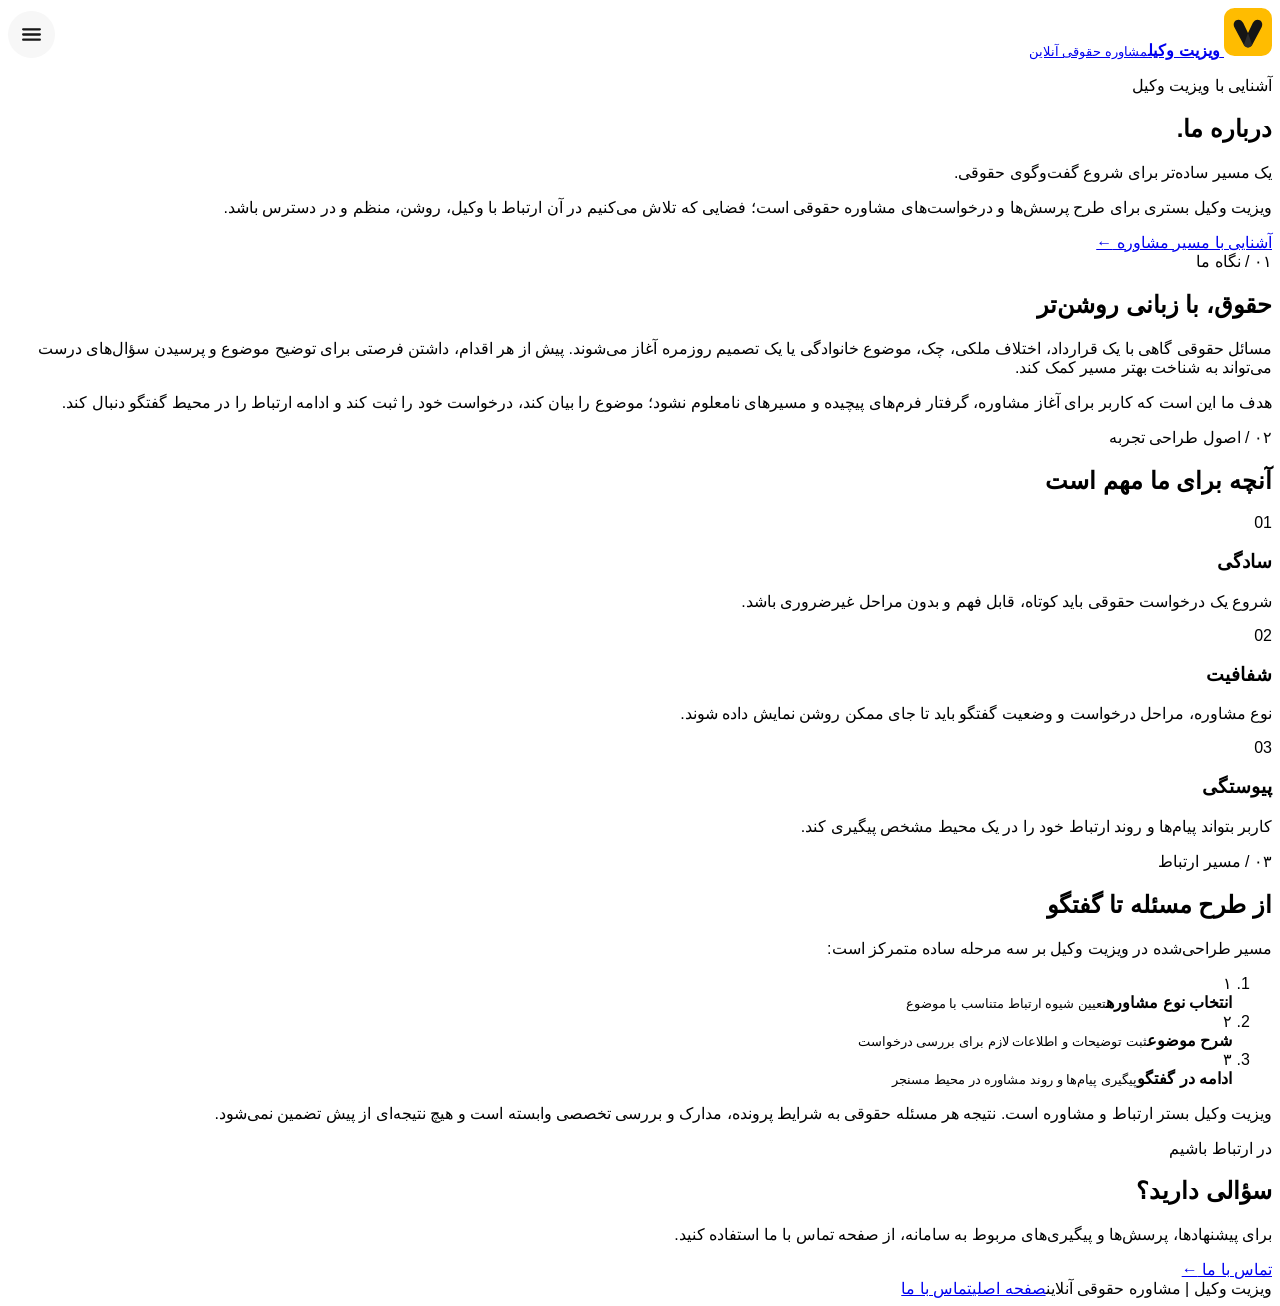
==== about-us.html @ 9a30d6b6 "Add minimalist About VisitVakil page for GitHub Pages preview" ====
<!doctype html>
<html lang="fa" dir="rtl">
<head>
<meta charset="utf-8">
<meta name="viewport" content="width=device-width,initial-scale=1,viewport-fit=cover">
<meta name="theme-color" content="#ffffff">
<meta name="description" content="درباره ویزیت وکیل، رویکرد ما به دسترسی ساده‌تر به مشاوره حقوقی و تجربه ارتباط با وکیل">
<title>درباره ما | ویزیت وکیل</title>
<link rel="stylesheet" href="./yekan-bakh.css">
<link rel="stylesheet" href="./about-us.css?v=1">
<link rel="stylesheet" href="./global-menu.css?v=3">
</head>
<body>
<div class="about-page">
<header class="site-header">
  <a class="brand" href="./home-v2.html" aria-label="ویزیت وکیل، صفحه اصلی">
    <img class="brand-logo" src="./assets/visitvakil-logo-yellow.svg" alt="" width="48" height="48">
    <span class="brand-copy"><strong>ویزیت وکیل</strong><small>مشاوره حقوقی آنلاین</small></span>
  </a>
</header>
<main>
 <section class="hero content-width" aria-labelledby="about-heading">
   <p class="eyebrow"><span class="eyedot" aria-hidden="true"></span> آشنایی با ویزیت وکیل</p>
   <h1 id="about-heading">درباره ما<span class="yellow">.</span></h1>
   <p class="hero-lead">یک مسیر ساده‌تر برای شروع گفت‌وگوی حقوقی.</p>
   <p class="hero-note">ویزیت وکیل بستری برای طرح پرسش‌ها و درخواست‌های مشاوره حقوقی است؛ فضایی که تلاش می‌کنیم در آن ارتباط با وکیل، روشن، منظم و در دسترس باشد.</p>
   <a class="hero-link" href="./home-v2.html">آشنایی با مسیر مشاوره <span aria-hidden="true">←</span></a>
 </section>
 <section class="intro content-width" aria-labelledby="mission-heading">
  <div class="section-id">۰۱ / نگاه ما</div>
  <div><h2 id="mission-heading">حقوق، با زبانی روشن‌تر</h2>
   <p>مسائل حقوقی گاهی با یک قرارداد، اختلاف ملکی، چک، موضوع خانوادگی یا یک تصمیم روزمره آغاز می‌شوند. پیش از هر اقدام، داشتن فرصتی برای توضیح موضوع و پرسیدن سؤال‌های درست می‌تواند به شناخت بهتر مسیر کمک کند.</p>
   <p>هدف ما این است که کاربر برای آغاز مشاوره، گرفتار فرم‌های پیچیده و مسیرهای نامعلوم نشود؛ موضوع را بیان کند، درخواست خود را ثبت کند و ادامه ارتباط را در محیط گفتگو دنبال کند.</p>
  </div>
 </section>
 <section class="principles content-width" aria-labelledby="values-heading">
  <div class="section-top"><span class="section-id">۰۲ / اصول طراحی تجربه</span><h2 id="values-heading">آنچه برای ما مهم است</h2></div>
  <div class="value-grid">
   <article class="value"><span class="num">01</span><h3>سادگی</h3><p>شروع یک درخواست حقوقی باید کوتاه، قابل فهم و بدون مراحل غیرضروری باشد.</p></article>
   <article class="value"><span class="num">02</span><h3>شفافیت</h3><p>نوع مشاوره، مراحل درخواست و وضعیت گفتگو باید تا جای ممکن روشن نمایش داده شوند.</p></article>
   <article class="value"><span class="num">03</span><h3>پیوستگی</h3><p>کاربر بتواند پیام‌ها و روند ارتباط خود را در یک محیط مشخص پیگیری کند.</p></article>
  </div>
 </section>
 <section class="journey content-width" aria-labelledby="how-heading">
  <div class="section-id">۰۳ / مسیر ارتباط</div>
  <div class="journey-main"><h2 id="how-heading">از طرح مسئله تا گفتگو</h2>
  <p>مسیر طراحی‌شده در ویزیت وکیل بر سه مرحله ساده متمرکز است:</p>
  <ol>
    <li><span>۱</span><div><strong>انتخاب نوع مشاوره</strong><small>تعیین شیوه ارتباط متناسب با موضوع</small></div></li>
    <li><span>۲</span><div><strong>شرح موضوع</strong><small>ثبت توضیحات و اطلاعات لازم برای بررسی درخواست</small></div></li>
    <li><span>۳</span><div><strong>ادامه در گفتگو</strong><small>پیگیری پیام‌ها و روند مشاوره در محیط مسنجر</small></div></li>
  </ol>
  <p class="disclaimer">ویزیت وکیل بستر ارتباط و مشاوره است. نتیجه هر مسئله حقوقی به شرایط پرونده، مدارک و بررسی تخصصی وابسته است و هیچ نتیجه‌ای از پیش تضمین نمی‌شود.</p>
  </div>
 </section>
 <section class="closing content-width" aria-labelledby="closing-heading">
  <div><span class="section-id">در ارتباط باشیم</span><h2 id="closing-heading">سؤالی دارید؟</h2><p>برای پیشنهادها، پرسش‌ها و پیگیری‌های مربوط به سامانه، از صفحه تماس با ما استفاده کنید.</p></div>
  <a href="./contact-us.html" class="cta">تماس با ما <span aria-hidden="true">←</span></a>
 </section>
</main>
<footer class="footer content-width"><span>ویزیت وکیل | مشاوره حقوقی آنلاین</span><a href="./home-v2.html">صفحه اصلی</a><a href="./contact-us.html">تماس با ما</a></footer>
</div>
<script src="./global-menu.js?v=3" defer></script>
</body>
</html>
---- yekan-bakh.css ----
/* VisitVakil Yekan Bakh — licensed fonts are served from VisitVakil's existing website, not committed to GitHub. */
@font-face{font-family:"Yekan Bakh";src:url("https://visitvakil.ir/wp-content/plugins/visitvakil-home-v2/assets/fonts/yekan-v2/Regular.woff2") format("woff2");font-style:normal;font-weight:400;font-display:swap}
@font-face{font-family:"Yekan Bakh";src:url("https://visitvakil.ir/wp-content/plugins/visitvakil-home-v2/assets/fonts/yekan-v2/Medium.woff2") format("woff2");font-style:normal;font-weight:500 600;font-display:swap}
@font-face{font-family:"Yekan Bakh";src:url("https://visitvakil.ir/wp-content/plugins/visitvakil-home-v2/assets/fonts/yekan-v2/Bold.woff2") format("woff2");font-style:normal;font-weight:700;font-display:swap}
@font-face{font-family:"Yekan Bakh";src:url("https://visitvakil.ir/wp-content/plugins/visitvakil-home-v2/assets/fonts/yekan-v2/ExtraBold.woff2") format("woff2");font-style:normal;font-weight:800 900;font-display:swap}
html,body,button,input,textarea,select{font-family:"Yekan Bakh",Tahoma,Arial,sans-serif}
---- global-menu.css ----
/* Shared navigational drawer across non-homepage preview screens. */
.vv-shared-host{position:relative;display:flex;align-items:center;justify-content:space-between;gap:10px}
.vv-shared-trigger{flex-shrink:0;border:0;display:grid;place-items:center;width:47px;height:47px;border-radius:50%;background:#f7f7f7;color:#171717;cursor:pointer;z-index:1}
.vv-shared-host .menu-wrap[hidden]{display:none!important}
.vv-shared-showcase{display:flex!important;align-items:center!important;justify-content:space-between!important;flex-wrap:wrap}
.vv-shared-showcase .logo{margin-inline-end:auto}
.vv-shared-scrim[hidden],.vv-shared-drawer[hidden]{display:none!important}
.vv-shared-scrim{position:fixed;inset:0;z-index:10001;background:rgba(20,20,20,.34);backdrop-filter:blur(2px)}
.vv-shared-drawer{direction:rtl;text-align:right;position:fixed;top:0;bottom:0;left:0;z-index:10002;width:min(390px,94vw);max-height:100dvh;display:flex;flex-direction:column;background:#fdfdfd;color:#181818;border-radius:0 20px 20px 0;overflow:hidden;box-shadow:18px 0 75px #0002;animation:vv-shared-slide .24s ease-out;font-family:"Yekan Bakh",Tahoma,Arial,sans-serif;font-size:14px}
.vv-shared-drawer *{box-sizing:border-box}
.vv-shared-drawer a{text-decoration:none;color:inherit}
.vv-shared-drawer button{cursor:pointer}
.vv-s-head{display:flex;align-items:center;justify-content:space-between;gap:12px;padding:24px 20px 19px;background:#fff;border-bottom:1px solid #f0f0f0;flex-shrink:0}
.vv-s-brand{display:flex;align-items:center;gap:11px}.vv-s-brand img{width:47px;height:47px;object-fit:contain;flex-shrink:0}
.vv-s-brand strong{display:block;font-size:21px;font-weight:900;line-height:1.4}.vv-s-brand small{display:block;font-size:10px;font-weight:600;color:#6c6c6c;margin-top:1px}
.vv-s-close{border:0;background:#f6f6f6;border-radius:50%;width:40px;height:40px;flex-shrink:0;font:300 31px/1 Arial;color:#252525}
.vv-s-body{padding:17px 15px 25px;overflow-y:auto;overscroll-behavior:contain;flex:1;min-height:0}
.vv-s-label{margin:1px 6px 14px;font-size:12px;color:#888;font-weight:750}.vv-s-label-gap{margin-top:24px}
.vv-s-main{display:flex;align-items:center;gap:13px;padding:13px;min-height:78px;background:#ffdf80;border-radius:15px;margin-bottom:10px}
.vv-s-secondary{background:#fff;border:1px solid #eaeaea}
.vv-s-icon{display:grid;place-items:center;font-size:21px;width:42px;height:42px;flex-shrink:0;border-radius:13px;background:#ffffff92}
.vv-s-main strong{display:block;font-size:16px;font-weight:900}.vv-s-main small{display:block;font-size:11px;margin-top:4px;color:#555}.vv-s-chevron{margin-inline-start:auto;font-size:25px}
.vv-s-expand{border-bottom:1px solid #ededed}.vv-s-expand summary{display:flex;align-items:center;gap:12px;cursor:pointer;padding:11px 3px;font-size:14px;font-weight:800;list-style:none}.vv-s-expand summary::-webkit-details-marker{display:none}.vv-s-expand summary>span:last-child{margin-inline-start:auto}
.vv-s-expand>div{padding:2px 49px 10px 0}.vv-s-expand a{display:block;padding:9px 0;font-size:12px;color:#555}
.vv-s-grid{display:grid;grid-template-columns:1fr 1fr;gap:9px}.vv-s-grid a{min-height:62px;display:flex;align-items:center;justify-content:center;text-align:center;background:#fff;border:1px solid #ededed;border-radius:15px;color:#2b2b2b;font-weight:800;font-size:13px;padding:8px}
.vv-s-grid a[href$="contact-us.html"]{border-color:#f0d98b}
.vv-s-bottom{padding:13px 15px 17px;border-top:1px solid #eee;background:#fff;flex-shrink:0}.vv-s-bottom>a{display:flex;justify-content:center;align-items:center;gap:10px;padding:13px 18px;background:#ffcd23;color:#161616;border-radius:14px;text-align:center;font-size:17px;font-weight:900}.vv-s-bottom small{display:block;color:#999;text-align:center;font-size:9px;margin-top:8px}
body.vv-shared-open{overflow:hidden}
.vv-shared-drawer :is(a,button,summary):focus-visible,.vv-shared-trigger:focus-visible{outline:3px solid #ffcc28;outline-offset:2px}
@keyframes vv-shared-slide{from{transform:translateX(-100%)}to{transform:translateX(0)}}
@media(max-width:390px){.vv-s-head{padding:19px 15px 15px}.vv-s-body{padding:12px}.vv-s-grid a{min-height:58px;font-size:12px}}
@media(prefers-reduced-motion:reduce){.vv-shared-drawer{animation:none}}

/* Keep the showcase content layout untouched; float only its menu trigger. */
.vv-shared-showcase.vv-shared-host{display:block!important;position:relative!important}
.vv-shared-showcase .vv-shared-trigger{position:absolute;top:19px;left:17px;z-index:2}
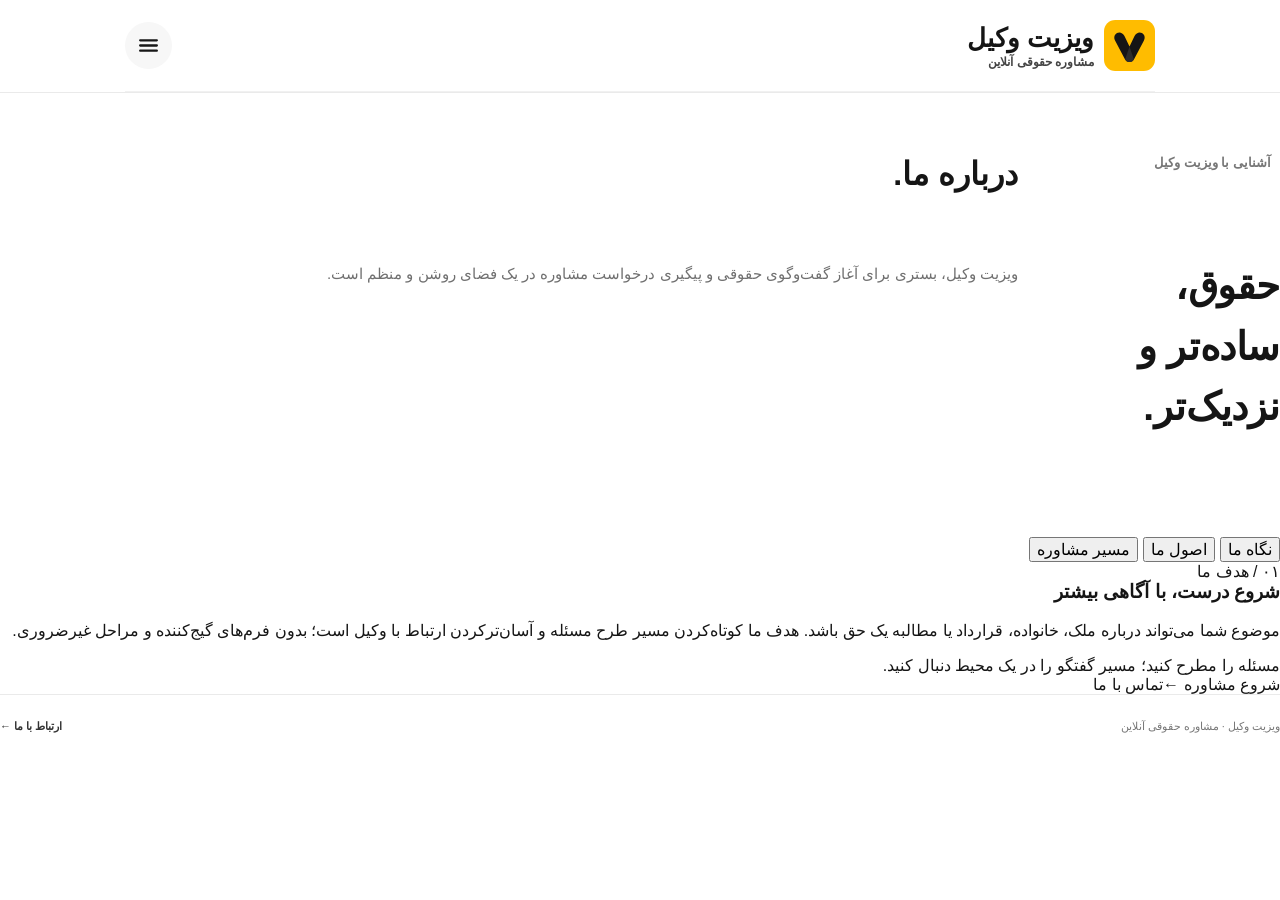
==== commit 27af0dfc: "Compact single-screen About Us design with three interactive tabs" ====
--- a/about-us.html
+++ b/about-us.html
@@ -1,65 +1,20 @@
-<!doctype html>
-<html lang="fa" dir="rtl">
-<head>
-<meta charset="utf-8">
-<meta name="viewport" content="width=device-width,initial-scale=1,viewport-fit=cover">
-<meta name="theme-color" content="#ffffff">
-<meta name="description" content="درباره ویزیت وکیل، رویکرد ما به دسترسی ساده‌تر به مشاوره حقوقی و تجربه ارتباط با وکیل">
-<title>درباره ما | ویزیت وکیل</title>
-<link rel="stylesheet" href="./yekan-bakh.css">
-<link rel="stylesheet" href="./about-us.css?v=1">
-<link rel="stylesheet" href="./global-menu.css?v=3">
-</head>
-<body>
-<div class="about-page">
-<header class="site-header">
-  <a class="brand" href="./home-v2.html" aria-label="ویزیت وکیل، صفحه اصلی">
-    <img class="brand-logo" src="./assets/visitvakil-logo-yellow.svg" alt="" width="48" height="48">
-    <span class="brand-copy"><strong>ویزیت وکیل</strong><small>مشاوره حقوقی آنلاین</small></span>
-  </a>
-</header>
-<main>
- <section class="hero content-width" aria-labelledby="about-heading">
-   <p class="eyebrow"><span class="eyedot" aria-hidden="true"></span> آشنایی با ویزیت وکیل</p>
-   <h1 id="about-heading">درباره ما<span class="yellow">.</span></h1>
-   <p class="hero-lead">یک مسیر ساده‌تر برای شروع گفت‌وگوی حقوقی.</p>
-   <p class="hero-note">ویزیت وکیل بستری برای طرح پرسش‌ها و درخواست‌های مشاوره حقوقی است؛ فضایی که تلاش می‌کنیم در آن ارتباط با وکیل، روشن، منظم و در دسترس باشد.</p>
-   <a class="hero-link" href="./home-v2.html">آشنایی با مسیر مشاوره <span aria-hidden="true">←</span></a>
- </section>
- <section class="intro content-width" aria-labelledby="mission-heading">
-  <div class="section-id">۰۱ / نگاه ما</div>
-  <div><h2 id="mission-heading">حقوق، با زبانی روشن‌تر</h2>
-   <p>مسائل حقوقی گاهی با یک قرارداد، اختلاف ملکی، چک، موضوع خانوادگی یا یک تصمیم روزمره آغاز می‌شوند. پیش از هر اقدام، داشتن فرصتی برای توضیح موضوع و پرسیدن سؤال‌های درست می‌تواند به شناخت بهتر مسیر کمک کند.</p>
-   <p>هدف ما این است که کاربر برای آغاز مشاوره، گرفتار فرم‌های پیچیده و مسیرهای نامعلوم نشود؛ موضوع را بیان کند، درخواست خود را ثبت کند و ادامه ارتباط را در محیط گفتگو دنبال کند.</p>
-  </div>
- </section>
- <section class="principles content-width" aria-labelledby="values-heading">
-  <div class="section-top"><span class="section-id">۰۲ / اصول طراحی تجربه</span><h2 id="values-heading">آنچه برای ما مهم است</h2></div>
-  <div class="value-grid">
-   <article class="value"><span class="num">01</span><h3>سادگی</h3><p>شروع یک درخواست حقوقی باید کوتاه، قابل فهم و بدون مراحل غیرضروری باشد.</p></article>
-   <article class="value"><span class="num">02</span><h3>شفافیت</h3><p>نوع مشاوره، مراحل درخواست و وضعیت گفتگو باید تا جای ممکن روشن نمایش داده شوند.</p></article>
-   <article class="value"><span class="num">03</span><h3>پیوستگی</h3><p>کاربر بتواند پیام‌ها و روند ارتباط خود را در یک محیط مشخص پیگیری کند.</p></article>
-  </div>
- </section>
- <section class="journey content-width" aria-labelledby="how-heading">
-  <div class="section-id">۰۳ / مسیر ارتباط</div>
-  <div class="journey-main"><h2 id="how-heading">از طرح مسئله تا گفتگو</h2>
-  <p>مسیر طراحی‌شده در ویزیت وکیل بر سه مرحله ساده متمرکز است:</p>
-  <ol>
-    <li><span>۱</span><div><strong>انتخاب نوع مشاوره</strong><small>تعیین شیوه ارتباط متناسب با موضوع</small></div></li>
-    <li><span>۲</span><div><strong>شرح موضوع</strong><small>ثبت توضیحات و اطلاعات لازم برای بررسی درخواست</small></div></li>
-    <li><span>۳</span><div><strong>ادامه در گفتگو</strong><small>پیگیری پیام‌ها و روند مشاوره در محیط مسنجر</small></div></li>
-  </ol>
-  <p class="disclaimer">ویزیت وکیل بستر ارتباط و مشاوره است. نتیجه هر مسئله حقوقی به شرایط پرونده، مدارک و بررسی تخصصی وابسته است و هیچ نتیجه‌ای از پیش تضمین نمی‌شود.</p>
-  </div>
- </section>
- <section class="closing content-width" aria-labelledby="closing-heading">
-  <div><span class="section-id">در ارتباط باشیم</span><h2 id="closing-heading">سؤالی دارید؟</h2><p>برای پیشنهادها، پرسش‌ها و پیگیری‌های مربوط به سامانه، از صفحه تماس با ما استفاده کنید.</p></div>
-  <a href="./contact-us.html" class="cta">تماس با ما <span aria-hidden="true">←</span></a>
- </section>
+<!doctype html><html lang="fa" dir="rtl"><head>
+<meta charset="utf-8"><meta name="viewport" content="width=device-width,initial-scale=1,viewport-fit=cover">
+<meta name="theme-color" content="#ffffff"><meta name="description" content="درباره ویزیت وکیل؛ مسیر ساده‌تر برای دریافت مشاوره حقوقی">
+<title>درباره ما | ویزیت وکیل</title><link rel="stylesheet" href="./yekan-bakh.css"><link rel="stylesheet" href="./about-us.css?v=compact-2"><link rel="stylesheet" href="./global-menu.css?v=3"></head>
+<body><div class="about-page">
+<header class="site-header"><a class="brand" href="./home-v2.html"><img class="brand-logo" src="./assets/visitvakil-logo-yellow.svg" alt="" width="47" height="47"><span class="brand-copy"><strong>ویزیت وکیل</strong><small>مشاوره حقوقی آنلاین</small></span></a></header>
+<main class="content">
+ <div class="intro"><span class="eyebrow"><i></i> آشنایی با ویزیت وکیل</span><h1>درباره ما<span>.</span></h1><h2>حقوق، ساده‌تر و نزدیک‌تر.</h2><p>ویزیت وکیل، بستری برای آغاز گفت‌وگوی حقوقی و پیگیری درخواست مشاوره در یک فضای روشن و منظم است.</p></div>
+ <div class="tab-bar" role="tablist" aria-label="درباره ویزیت وکیل">
+ <button type="button" role="tab" id="about-tab-1" class="tab active" aria-selected="true" aria-controls="about-panel-1">نگاه ما</button>
+ <button type="button" role="tab" id="about-tab-2" class="tab" aria-selected="false" aria-controls="about-panel-2">اصول ما</button>
+ <button type="button" role="tab" id="about-tab-3" class="tab" aria-selected="false" aria-controls="about-panel-3">مسیر مشاوره</button>
+ </div>
+ <section class="panel" id="about-panel-1" role="tabpanel" aria-labelledby="about-tab-1"><span class="panel-index">۰۱ / هدف ما</span><h3>شروع درست، با آگاهی بیشتر</h3><p>موضوع شما می‌تواند درباره ملک، خانواده، قرارداد یا مطالبه یک حق باشد. هدف ما کوتاه‌کردن مسیر طرح مسئله و آسان‌ترکردن ارتباط با وکیل است؛ بدون فرم‌های گیج‌کننده و مراحل غیرضروری.</p><div class="highlight">مسئله را مطرح کنید؛ مسیر گفتگو را در یک محیط دنبال کنید.</div></section>
+ <section class="panel" id="about-panel-2" role="tabpanel" aria-labelledby="about-tab-2" hidden><span class="panel-index">۰۲ / ارزش‌ها</span><h3>سه اصل در یک تجربه</h3><div class="values"><div><b>۰۱</b><strong>سادگی</strong><small>شروع سریع و قابل‌فهم</small></div><div><b>۰۲</b><strong>شفافیت</strong><small>مراحل و وضعیت روشن</small></div><div><b>۰۳</b><strong>پیوستگی</strong><small>پیگیری در محیط گفتگو</small></div></div></section>
+ <section class="panel" id="about-panel-3" role="tabpanel" aria-labelledby="about-tab-3" hidden><span class="panel-index">۰۳ / تجربه مشاوره</span><h3>سه قدم تا گفتگو</h3><ol class="steps"><li><b>۱</b> انتخاب نوع مشاوره</li><li><b>۲</b> شرح مسئله و موضوع</li><li><b>۳</b> پیگیری درخواست در مسنجر</li></ol><small class="notice">نتیجه هر موضوع حقوقی به مدارک و شرایط اختصاصی آن بستگی دارد و تضمین نمی‌شود.</small></section>
+ <div class="action"><a class="primary-link" href="./home-v2.html">شروع مشاوره <span aria-hidden="true">←</span></a><a class="text-link" href="./contact-us.html">تماس با ما</a></div>
 </main>
-<footer class="footer content-width"><span>ویزیت وکیل | مشاوره حقوقی آنلاین</span><a href="./home-v2.html">صفحه اصلی</a><a href="./contact-us.html">تماس با ما</a></footer>
-</div>
-<script src="./global-menu.js?v=3" defer></script>
-</body>
-</html>+<footer class="footer"><span>ویزیت وکیل · مشاوره حقوقی آنلاین</span><a href="./contact-us.html">ارتباط با ما ←</a></footer>
+</div><script src="./about-us.js?v=1" defer></script><script src="./global-menu.js?v=3" defer></script></body></html>
--- a/about-us.css
+++ b/about-us.css
@@ -0,0 +1,4 @@
+:root{--ink:#151515;--sub:#707070;--yellow:#ffcb28;--line:#eaeaea;--warm:#fff8e6}
+*{box-sizing:border-box}html{scroll-behavior:smooth}body{margin:0;background:#fff;color:var(--ink);font-family:"Yekan Bakh",Tahoma,Arial,sans-serif;-webkit-font-smoothing:antialiased}a{color:inherit;text-decoration:none}button{font:inherit}h1,h2,h3,p{margin-top:0}.about-page{min-height:100dvh}.site-header,.content-width{width:min(100% - 44px,1030px);margin-inline:auto}.site-header{height:92px;display:flex;align-items:center;justify-content:space-between;border-bottom:1px solid #f1f1f1}.brand{display:flex;align-items:center;gap:10px}.brand-logo{width:51px;height:51px;object-fit:contain}.brand-copy{display:flex;flex-direction:column}.brand-copy strong{font-size:26px;font-weight:900;line-height:1.25}.brand-copy small{font-size:12px;font-weight:650;color:#444}.hero{padding-block:83px 105px}.eyebrow{font-size:13px;font-weight:750;color:#777;display:flex;align-items:center;gap:9px}.eyedot{width:8px;height:8px;background:var(--yellow);border-radius:50%}.hero h1{font-size:clamp(52px,8vw,91px);line-height:1.3;font-weight:950;letter-spacing:-1px;margin:12px 0 20px}.yellow{color:var(--yellow)}.hero-lead{font-size:clamp(22px,3.1vw,34px);font-weight:850;line-height:1.75;margin-bottom:18px}.hero-note{max-width:660px;color:var(--sub);font-size:17px;line-height:2.35}.hero-link{display:inline-flex;align-items:center;gap:20px;border-bottom:1px solid #171717;padding:12px 0;font-size:14px;font-weight:850;margin-top:26px}.intro,.journey{display:grid;grid-template-columns:220px 1fr;gap:42px;align-items:start;padding-block:62px 80px;border-top:1px solid var(--line)}.section-id{font-size:12px;color:#aa8b29;font-weight:850;white-space:nowrap}.intro h2,.section-top h2,.journey h2,.closing h2{font-size:clamp(27px,3.8vw,39px);font-weight:900;letter-spacing:-.4px;line-height:1.55;margin:0 0 19px}.intro p,.journey-main>p,.closing p{max-width:700px;color:var(--sub);font-size:15px;line-height:2.4}.principles{padding:54px 0 84px}.section-top{display:flex;flex-direction:column;gap:12px;margin-bottom:25px}.value-grid{display:grid;grid-template-columns:repeat(3,1fr);gap:14px}.value{border:1px solid var(--line);border-radius:19px;padding:27px;min-height:226px;background:#fff}.num{display:inline-block;font:700 13px Arial,sans-serif;color:#b69b44;margin-bottom:25px}.value h3{font-size:21px;font-weight:900;margin:0 0 11px}.value p{font-size:13px;line-height:2.15;color:#777;margin:0}.journey{padding-bottom:90px}.journey-main ol{list-style:none;counter-reset:none;margin:32px 0;padding:0;max-width:730px}.journey-main li{display:flex;align-items:center;gap:17px;padding:17px 0;border-bottom:1px solid var(--line)}.journey-main li>span{display:grid;place-items:center;flex:0 0 40px;width:40px;height:40px;border-radius:12px;background:var(--warm);font-weight:900;color:#171717}.journey-main li strong{display:block;font-weight:850;font-size:16px}.journey-main li small{display:block;color:#777;font-size:12px;margin-top:4px;line-height:1.8}.journey-main .disclaimer{font-size:12px;max-width:700px;color:#969696;line-height:2.1}.closing{margin-bottom:70px;padding:38px 42px;border-radius:22px;background:#fff8e4;display:flex;justify-content:space-between;align-items:center;gap:30px}.closing h2{margin:7px 0}.closing p{margin:0;font-size:13px}.cta{display:flex;align-items:center;justify-content:center;gap:25px;min-width:180px;min-height:57px;border-radius:12px;background:#ffd444;color:#181818;font-weight:900;font-size:17px;white-space:nowrap}.footer{display:flex;gap:24px;flex-wrap:wrap;align-items:center;padding:25px 0 32px;border-top:1px solid var(--line);font-size:11px;color:#777}.footer a{font-weight:750;color:#333}.footer span{margin-inline-end:auto}a:focus-visible{outline:3px solid #d5a100;outline-offset:3px}
+@media(max-width:700px){.site-header,.content-width{width:calc(100% - 38px)}.site-header{height:80px}.brand-logo{width:47px;height:47px}.brand-copy strong{font-size:22px}.brand-copy small{font-size:11px}.hero{padding-block:60px 75px}.hero h1{font-size:51px;margin-bottom:17px}.hero-lead{font-size:23px}.hero-note{font-size:14px;line-height:2.3}.hero-link{margin-top:14px}.intro,.journey{grid-template-columns:1fr;gap:18px;padding-block:42px 58px}.intro h2,.section-top h2,.journey h2,.closing h2{font-size:27px}.intro p,.journey-main>p{font-size:14px}.principles{padding:28px 0 64px}.value-grid{grid-template-columns:1fr}.value{min-height:auto;padding:21px 24px}.num{margin-bottom:14px}.value h3{font-size:19px}.closing{padding:27px 24px;display:block;margin-bottom:40px}.closing .cta{margin-top:22px}.footer{gap:18px}.footer span{width:100%}}
+@media(prefers-reduced-motion:reduce){html{scroll-behavior:auto}}
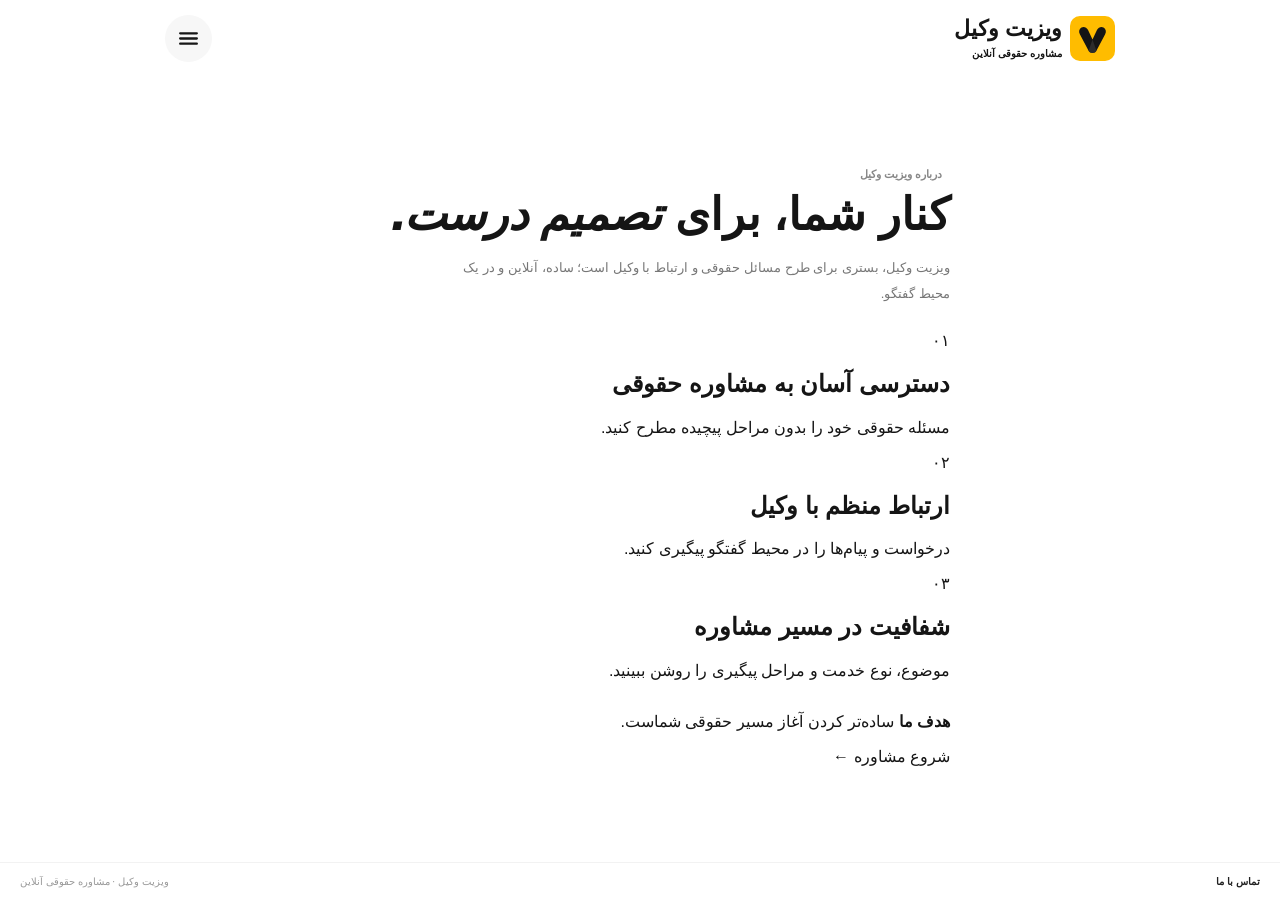
==== commit b76b7f75: "Simplify About Us to one-screen three-benefit introduction" ====
--- a/about-us.html
+++ b/about-us.html
@@ -1,20 +1,38 @@
-<!doctype html><html lang="fa" dir="rtl"><head>
+<!doctype html>
+<html lang="fa" dir="rtl">
+<head>
 <meta charset="utf-8"><meta name="viewport" content="width=device-width,initial-scale=1,viewport-fit=cover">
-<meta name="theme-color" content="#ffffff"><meta name="description" content="درباره ویزیت وکیل؛ مسیر ساده‌تر برای دریافت مشاوره حقوقی">
-<title>درباره ما | ویزیت وکیل</title><link rel="stylesheet" href="./yekan-bakh.css"><link rel="stylesheet" href="./about-us.css?v=compact-2"><link rel="stylesheet" href="./global-menu.css?v=3"></head>
-<body><div class="about-page">
-<header class="site-header"><a class="brand" href="./home-v2.html"><img class="brand-logo" src="./assets/visitvakil-logo-yellow.svg" alt="" width="47" height="47"><span class="brand-copy"><strong>ویزیت وکیل</strong><small>مشاوره حقوقی آنلاین</small></span></a></header>
-<main class="content">
- <div class="intro"><span class="eyebrow"><i></i> آشنایی با ویزیت وکیل</span><h1>درباره ما<span>.</span></h1><h2>حقوق، ساده‌تر و نزدیک‌تر.</h2><p>ویزیت وکیل، بستری برای آغاز گفت‌وگوی حقوقی و پیگیری درخواست مشاوره در یک فضای روشن و منظم است.</p></div>
- <div class="tab-bar" role="tablist" aria-label="درباره ویزیت وکیل">
- <button type="button" role="tab" id="about-tab-1" class="tab active" aria-selected="true" aria-controls="about-panel-1">نگاه ما</button>
- <button type="button" role="tab" id="about-tab-2" class="tab" aria-selected="false" aria-controls="about-panel-2">اصول ما</button>
- <button type="button" role="tab" id="about-tab-3" class="tab" aria-selected="false" aria-controls="about-panel-3">مسیر مشاوره</button>
- </div>
- <section class="panel" id="about-panel-1" role="tabpanel" aria-labelledby="about-tab-1"><span class="panel-index">۰۱ / هدف ما</span><h3>شروع درست، با آگاهی بیشتر</h3><p>موضوع شما می‌تواند درباره ملک، خانواده، قرارداد یا مطالبه یک حق باشد. هدف ما کوتاه‌کردن مسیر طرح مسئله و آسان‌ترکردن ارتباط با وکیل است؛ بدون فرم‌های گیج‌کننده و مراحل غیرضروری.</p><div class="highlight">مسئله را مطرح کنید؛ مسیر گفتگو را در یک محیط دنبال کنید.</div></section>
- <section class="panel" id="about-panel-2" role="tabpanel" aria-labelledby="about-tab-2" hidden><span class="panel-index">۰۲ / ارزش‌ها</span><h3>سه اصل در یک تجربه</h3><div class="values"><div><b>۰۱</b><strong>سادگی</strong><small>شروع سریع و قابل‌فهم</small></div><div><b>۰۲</b><strong>شفافیت</strong><small>مراحل و وضعیت روشن</small></div><div><b>۰۳</b><strong>پیوستگی</strong><small>پیگیری در محیط گفتگو</small></div></div></section>
- <section class="panel" id="about-panel-3" role="tabpanel" aria-labelledby="about-tab-3" hidden><span class="panel-index">۰۳ / تجربه مشاوره</span><h3>سه قدم تا گفتگو</h3><ol class="steps"><li><b>۱</b> انتخاب نوع مشاوره</li><li><b>۲</b> شرح مسئله و موضوع</li><li><b>۳</b> پیگیری درخواست در مسنجر</li></ol><small class="notice">نتیجه هر موضوع حقوقی به مدارک و شرایط اختصاصی آن بستگی دارد و تضمین نمی‌شود.</small></section>
- <div class="action"><a class="primary-link" href="./home-v2.html">شروع مشاوره <span aria-hidden="true">←</span></a><a class="text-link" href="./contact-us.html">تماس با ما</a></div>
+<meta name="theme-color" content="#ffffff"><meta name="description" content="آشنایی کوتاه با ویزیت وکیل و خدمات مشاوره حقوقی آنلاین">
+<title>درباره ما | ویزیت وکیل</title>
+<link rel="stylesheet" href="./yekan-bakh.css">
+<link rel="stylesheet" href="./about-us.css?v=summary-3">
+<link rel="stylesheet" href="./global-menu.css?v=3">
+</head>
+<body>
+<div class="about-page">
+<header class="site-header">
+<a class="brand" href="./home-v2.html" aria-label="بازگشت به صفحه اصلی">
+<img class="brand-logo" src="./assets/visitvakil-logo-yellow.svg" alt="" width="46" height="46">
+<span class="brand-copy"><strong>ویزیت وکیل</strong><small>مشاوره حقوقی آنلاین</small></span>
+</a>
+</header>
+<main class="content" aria-labelledby="about-title">
+<section class="intro">
+<div class="eyebrow"><span class="dot" aria-hidden="true"></span> درباره ویزیت وکیل</div>
+<h1 id="about-title">کنار شما، برای <em>تصمیم درست.</em></h1>
+<p>ویزیت وکیل، بستری برای طرح مسائل حقوقی و ارتباط با وکیل است؛ ساده، آنلاین و در یک محیط گفتگو.</p>
+</section>
+<section class="features" aria-label="ویژگی‌های ویزیت وکیل">
+<article class="feature"><span class="feature-mark" aria-hidden="true">۰۱</span><div><h2>دسترسی آسان به مشاوره حقوقی</h2><p>مسئله حقوقی خود را بدون مراحل پیچیده مطرح کنید.</p></div></article>
+<article class="feature"><span class="feature-mark" aria-hidden="true">۰۲</span><div><h2>ارتباط منظم با وکیل</h2><p>درخواست و پیام‌ها را در محیط گفتگو پیگیری کنید.</p></div></article>
+<article class="feature"><span class="feature-mark" aria-hidden="true">۰۳</span><div><h2>شفافیت در مسیر مشاوره</h2><p>موضوع، نوع خدمت و مراحل پیگیری را روشن ببینید.</p></div></article>
+</section>
+<section class="bottom-note">
+<p><strong>هدف ما</strong> ساده‌تر کردن آغاز مسیر حقوقی شماست.</p>
+<a class="cta" href="./home-v2.html">شروع مشاوره <span aria-hidden="true">←</span></a>
+</section>
 </main>
-<footer class="footer"><span>ویزیت وکیل · مشاوره حقوقی آنلاین</span><a href="./contact-us.html">ارتباط با ما ←</a></footer>
-</div><script src="./about-us.js?v=1" defer></script><script src="./global-menu.js?v=3" defer></script></body></html>+<footer class="footer"><a href="./contact-us.html">تماس با ما</a><span>ویزیت وکیل · مشاوره حقوقی آنلاین</span></footer>
+</div>
+<script src="./global-menu.js?v=3" defer></script>
+</body></html>
--- a/about-us.css
+++ b/about-us.css
@@ -1,4 +1,3 @@
-:root{--ink:#151515;--sub:#707070;--yellow:#ffcb28;--line:#eaeaea;--warm:#fff8e6}
-*{box-sizing:border-box}html{scroll-behavior:smooth}body{margin:0;background:#fff;color:var(--ink);font-family:"Yekan Bakh",Tahoma,Arial,sans-serif;-webkit-font-smoothing:antialiased}a{color:inherit;text-decoration:none}button{font:inherit}h1,h2,h3,p{margin-top:0}.about-page{min-height:100dvh}.site-header,.content-width{width:min(100% - 44px,1030px);margin-inline:auto}.site-header{height:92px;display:flex;align-items:center;justify-content:space-between;border-bottom:1px solid #f1f1f1}.brand{display:flex;align-items:center;gap:10px}.brand-logo{width:51px;height:51px;object-fit:contain}.brand-copy{display:flex;flex-direction:column}.brand-copy strong{font-size:26px;font-weight:900;line-height:1.25}.brand-copy small{font-size:12px;font-weight:650;color:#444}.hero{padding-block:83px 105px}.eyebrow{font-size:13px;font-weight:750;color:#777;display:flex;align-items:center;gap:9px}.eyedot{width:8px;height:8px;background:var(--yellow);border-radius:50%}.hero h1{font-size:clamp(52px,8vw,91px);line-height:1.3;font-weight:950;letter-spacing:-1px;margin:12px 0 20px}.yellow{color:var(--yellow)}.hero-lead{font-size:clamp(22px,3.1vw,34px);font-weight:850;line-height:1.75;margin-bottom:18px}.hero-note{max-width:660px;color:var(--sub);font-size:17px;line-height:2.35}.hero-link{display:inline-flex;align-items:center;gap:20px;border-bottom:1px solid #171717;padding:12px 0;font-size:14px;font-weight:850;margin-top:26px}.intro,.journey{display:grid;grid-template-columns:220px 1fr;gap:42px;align-items:start;padding-block:62px 80px;border-top:1px solid var(--line)}.section-id{font-size:12px;color:#aa8b29;font-weight:850;white-space:nowrap}.intro h2,.section-top h2,.journey h2,.closing h2{font-size:clamp(27px,3.8vw,39px);font-weight:900;letter-spacing:-.4px;line-height:1.55;margin:0 0 19px}.intro p,.journey-main>p,.closing p{max-width:700px;color:var(--sub);font-size:15px;line-height:2.4}.principles{padding:54px 0 84px}.section-top{display:flex;flex-direction:column;gap:12px;margin-bottom:25px}.value-grid{display:grid;grid-template-columns:repeat(3,1fr);gap:14px}.value{border:1px solid var(--line);border-radius:19px;padding:27px;min-height:226px;background:#fff}.num{display:inline-block;font:700 13px Arial,sans-serif;color:#b69b44;margin-bottom:25px}.value h3{font-size:21px;font-weight:900;margin:0 0 11px}.value p{font-size:13px;line-height:2.15;color:#777;margin:0}.journey{padding-bottom:90px}.journey-main ol{list-style:none;counter-reset:none;margin:32px 0;padding:0;max-width:730px}.journey-main li{display:flex;align-items:center;gap:17px;padding:17px 0;border-bottom:1px solid var(--line)}.journey-main li>span{display:grid;place-items:center;flex:0 0 40px;width:40px;height:40px;border-radius:12px;background:var(--warm);font-weight:900;color:#171717}.journey-main li strong{display:block;font-weight:850;font-size:16px}.journey-main li small{display:block;color:#777;font-size:12px;margin-top:4px;line-height:1.8}.journey-main .disclaimer{font-size:12px;max-width:700px;color:#969696;line-height:2.1}.closing{margin-bottom:70px;padding:38px 42px;border-radius:22px;background:#fff8e4;display:flex;justify-content:space-between;align-items:center;gap:30px}.closing h2{margin:7px 0}.closing p{margin:0;font-size:13px}.cta{display:flex;align-items:center;justify-content:center;gap:25px;min-width:180px;min-height:57px;border-radius:12px;background:#ffd444;color:#181818;font-weight:900;font-size:17px;white-space:nowrap}.footer{display:flex;gap:24px;flex-wrap:wrap;align-items:center;padding:25px 0 32px;border-top:1px solid var(--line);font-size:11px;color:#777}.footer a{font-weight:750;color:#333}.footer span{margin-inline-end:auto}a:focus-visible{outline:3px solid #d5a100;outline-offset:3px}
-@media(max-width:700px){.site-header,.content-width{width:calc(100% - 38px)}.site-header{height:80px}.brand-logo{width:47px;height:47px}.brand-copy strong{font-size:22px}.brand-copy small{font-size:11px}.hero{padding-block:60px 75px}.hero h1{font-size:51px;margin-bottom:17px}.hero-lead{font-size:23px}.hero-note{font-size:14px;line-height:2.3}.hero-link{margin-top:14px}.intro,.journey{grid-template-columns:1fr;gap:18px;padding-block:42px 58px}.intro h2,.section-top h2,.journey h2,.closing h2{font-size:27px}.intro p,.journey-main>p{font-size:14px}.principles{padding:28px 0 64px}.value-grid{grid-template-columns:1fr}.value{min-height:auto;padding:21px 24px}.num{margin-bottom:14px}.value h3{font-size:19px}.closing{padding:27px 24px;display:block;margin-bottom:40px}.closing .cta{margin-top:22px}.footer{gap:18px}.footer span{width:100%}}
-@media(prefers-reduced-motion:reduce){html{scroll-behavior:auto}}+:root{--ink:#151515;--yellow:#ffcc2d;--line:#ececec}*{box-sizing:border-box}html,body{margin:0;min-height:100%;background:#fff}body{font-family:"Yekan Bakh",Tahoma,Arial,sans-serif;color:var(--ink)}a{text-decoration:none;color:inherit}button{font:inherit;cursor:pointer}.about-page{height:100dvh;min-height:0;display:flex;flex-direction:column;overflow:hidden}.site-header{height:76px;flex:0 0 76px;width:min(100% - 34px,950px);margin:auto;display:flex;align-items:center;justify-content:space-between}.brand{display:flex;align-items:center;gap:8px}.brand-logo{width:45px;height:45px}.brand-copy strong{display:block;font-weight:900;font-size:22px;line-height:1.25}.brand-copy small{font-size:10px;font-weight:750}.content{width:min(100% - 38px,620px);margin:auto;flex:1;min-height:0;display:flex;flex-direction:column;justify-content:center;padding:8px 0 12px}.eyebrow{display:flex;gap:8px;align-items:center;color:#888;font-size:11px;font-weight:800}.eyebrow i{width:7px;height:7px;background:var(--yellow);border-radius:50%}.intro{margin-bottom:24px}.intro h1{margin:7px 0 13px;font-size:clamp(34px,9vw,45px);line-height:1.2;font-weight:950}.intro h1 span{color:#eebc1a}.intro h2{font-size:clamp(19px,5.2vw,26px);margin:0 0 12px;font-weight:900;line-height:1.55}.intro p{color:#777;font-size:13px;line-height:2;max-width:510px;margin:0}.tab-bar{display:grid;grid-template-columns:repeat(3,1fr);gap:5px;padding:5px;background:#f6f6f6;border-radius:13px;margin-bottom:18px;flex-shrink:0}.tab{border:0;background:transparent;color:#707070;border-radius:9px;font-size:12px;min-height:42px;font-weight:850}.tab.active{background:#fff;color:#111;box-shadow:0 1px 6px #00000012}.panel{min-height:180px}.panel[hidden]{display:none}.panel-index{color:#b39945;font-size:11px;font-weight:850}.panel h3{font-size:20px;line-height:1.6;margin:8px 0 12px;font-weight:900}.panel p{color:#777;line-height:2.1;font-size:13px;margin:0}.highlight{border-right:3px solid #ffd34c;padding:9px 15px;margin-top:16px;background:#fffaf0;border-radius:8px;font-size:12px;font-weight:750;line-height:1.8}.values{display:grid;gap:9px}.values>div{border:1px solid var(--line);border-radius:12px;display:flex;align-items:center;gap:12px;padding:11px 13px}.values b{color:#c0a349;font:700 12px Arial}.values strong{font-size:14px;font-weight:900}.values small{margin-right:auto;font-size:11px;color:#888}.steps{list-style:none;padding:0;margin:12px 0 8px;display:grid;gap:9px}.steps li{font-size:13px;font-weight:800;display:flex;align-items:center;gap:12px}.steps b{display:grid;place-items:center;background:#fff5d5;width:32px;height:32px;border-radius:9px}.notice{font-size:10px;line-height:1.8;color:#999;display:block}.action{display:flex;align-items:center;gap:24px;margin-top:27px}.primary-link{display:flex;align-items:center;justify-content:center;gap:22px;background:#ffdb62;border-radius:12px;padding:13px 25px;font-size:14px;font-weight:900;min-height:49px}.text-link{font-size:12px;font-weight:850;border-bottom:1px solid #bbb;padding:6px 0}.footer{flex-shrink:0;border-top:1px solid #f2f2f2;display:flex;align-items:center;justify-content:space-between;gap:9px;color:#999;font-size:10px;padding:13px 20px max(13px,env(safe-area-inset-bottom))}.footer a{font-weight:850;color:#222}a:focus-visible,button:focus-visible{outline:3px solid #d6a800;outline-offset:2px}
+@media(max-height:690px){.site-header{height:62px;flex-basis:62px}.brand-logo{width:41px;height:41px}.brand-copy strong{font-size:20px}.intro{margin-bottom:13px}.intro h1{font-size:30px;margin:4px 0 8px}.intro h2{font-size:19px;margin-bottom:5px}.intro p{font-size:12px;line-height:1.75}.tab-bar{margin-bottom:10px}.tab{min-height:34px}.panel{min-height:155px}.panel h3{font-size:17px;margin:3px 0 8px}.panel p{font-size:12px;line-height:1.8}.highlight{margin-top:10px;padding:8px}.action{margin-top:14px}.primary-link{min-height:43px;padding:9px 19px}.footer{padding:7px 18px}}
+@media(max-height:520px){.about-page{height:auto;min-height:100dvh;overflow:visible}.content{justify-content:flex-start;padding-top:15px}.footer{margin-top:auto}}
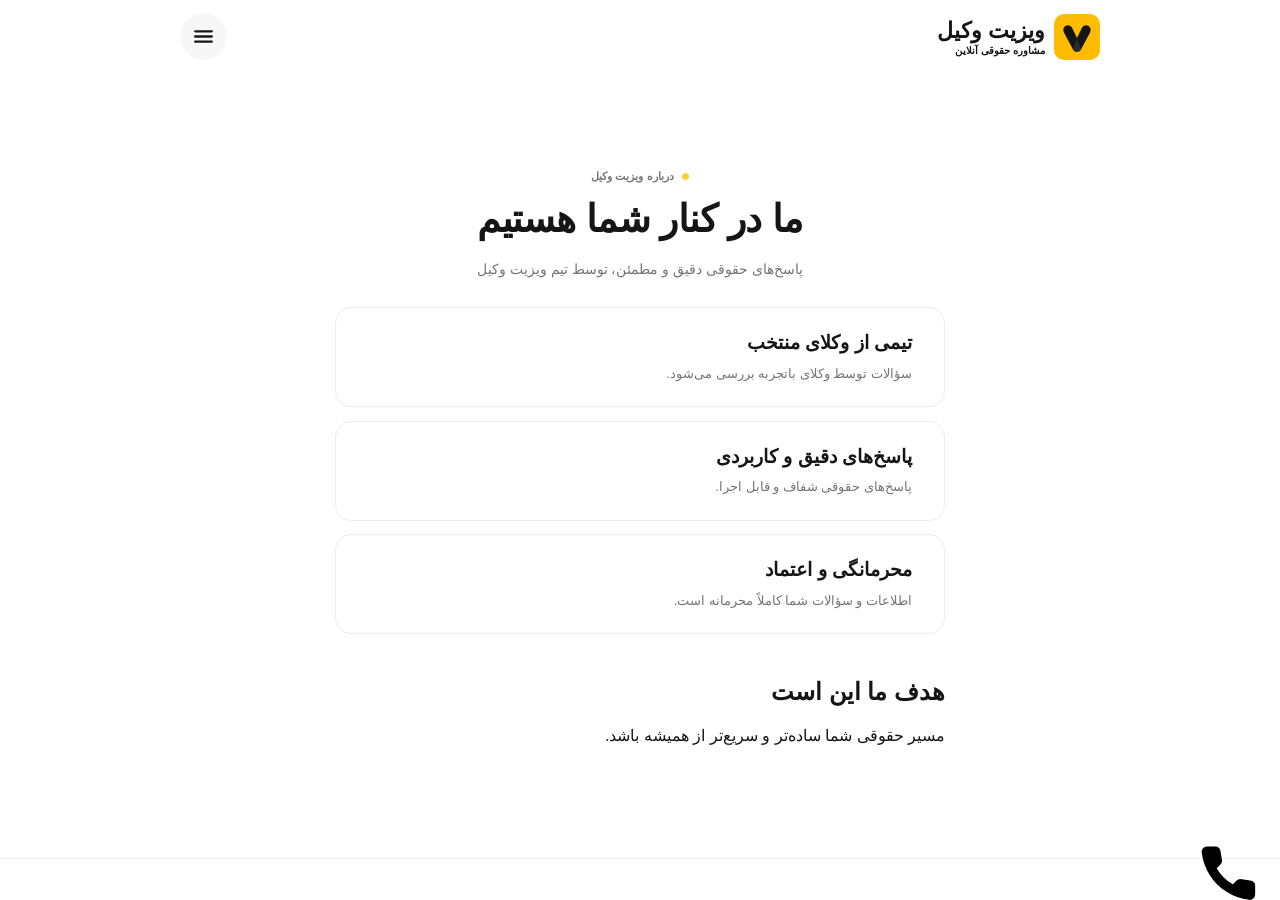
==== commit 6eeb4ea3: "Preserve original About Us wording in modern one-screen design" ====
--- a/about-us.html
+++ b/about-us.html
@@ -2,37 +2,43 @@
 <html lang="fa" dir="rtl">
 <head>
 <meta charset="utf-8"><meta name="viewport" content="width=device-width,initial-scale=1,viewport-fit=cover">
-<meta name="theme-color" content="#ffffff"><meta name="description" content="آشنایی کوتاه با ویزیت وکیل و خدمات مشاوره حقوقی آنلاین">
+<meta name="theme-color" content="#ffffff"><meta name="description" content="آشنایی با ویزیت وکیل؛ ما در کنار شما هستیم">
 <title>درباره ما | ویزیت وکیل</title>
 <link rel="stylesheet" href="./yekan-bakh.css">
-<link rel="stylesheet" href="./about-us.css?v=summary-3">
+<link rel="stylesheet" href="./about-us.css?v=original-text-4">
 <link rel="stylesheet" href="./global-menu.css?v=3">
 </head>
 <body>
 <div class="about-page">
 <header class="site-header">
-<a class="brand" href="./home-v2.html" aria-label="بازگشت به صفحه اصلی">
-<img class="brand-logo" src="./assets/visitvakil-logo-yellow.svg" alt="" width="46" height="46">
-<span class="brand-copy"><strong>ویزیت وکیل</strong><small>مشاوره حقوقی آنلاین</small></span>
-</a>
+  <a class="brand" href="./home-v2.html" aria-label="بازگشت به صفحه اصلی">
+    <img class="brand-logo" src="./assets/visitvakil-logo-yellow.svg" alt="" width="46" height="46">
+    <span class="brand-copy"><strong>ویزیت وکیل</strong><small>مشاوره حقوقی آنلاین</small></span>
+  </a>
 </header>
-<main class="content" aria-labelledby="about-title">
-<section class="intro">
-<div class="eyebrow"><span class="dot" aria-hidden="true"></span> درباره ویزیت وکیل</div>
-<h1 id="about-title">کنار شما، برای <em>تصمیم درست.</em></h1>
-<p>ویزیت وکیل، بستری برای طرح مسائل حقوقی و ارتباط با وکیل است؛ ساده، آنلاین و در یک محیط گفتگو.</p>
-</section>
-<section class="features" aria-label="ویژگی‌های ویزیت وکیل">
-<article class="feature"><span class="feature-mark" aria-hidden="true">۰۱</span><div><h2>دسترسی آسان به مشاوره حقوقی</h2><p>مسئله حقوقی خود را بدون مراحل پیچیده مطرح کنید.</p></div></article>
-<article class="feature"><span class="feature-mark" aria-hidden="true">۰۲</span><div><h2>ارتباط منظم با وکیل</h2><p>درخواست و پیام‌ها را در محیط گفتگو پیگیری کنید.</p></div></article>
-<article class="feature"><span class="feature-mark" aria-hidden="true">۰۳</span><div><h2>شفافیت در مسیر مشاوره</h2><p>موضوع، نوع خدمت و مراحل پیگیری را روشن ببینید.</p></div></article>
-</section>
-<section class="bottom-note">
-<p><strong>هدف ما</strong> ساده‌تر کردن آغاز مسیر حقوقی شماست.</p>
-<a class="cta" href="./home-v2.html">شروع مشاوره <span aria-hidden="true">←</span></a>
-</section>
+<main class="content">
+ <section class="intro" aria-labelledby="about-title">
+   <span class="eyebrow"><span class="dot" aria-hidden="true"></span> درباره ویزیت وکیل</span>
+   <h1 id="about-title">ما در کنار شما هستیم</h1>
+   <p>پاسخ‌های حقوقی دقیق و مطمئن، توسط تیم ویزیت وکیل</p>
+ </section>
+ <section class="features" aria-label="ویژگی‌های ویزیت وکیل">
+  <article class="feature">
+   <span class="feature-icon" aria-hidden="true"><svg viewBox="0 0 24 24"><circle cx="12" cy="7" r="3"/><path d="M5.5 19v-1.4a6.5 6.5 0 0 1 13 0V19M4.5 7.5a2.5 2.5 0 0 1 2-2.45M19.5 7.5a2.5 2.5 0 0 0-2-2.45M2 18v-1a5 5 0 0 1 2.2-4.1M22 18v-1a5 5 0 0 0-2.2-4.1"/></svg></span>
+   <div><h2>تیمی از وکلای منتخب</h2><p>سؤالات توسط وکلای باتجربه بررسی می‌شود.</p></div>
+  </article>
+  <article class="feature">
+   <span class="feature-icon" aria-hidden="true"><svg viewBox="0 0 24 24"><path d="M7 3.5h7l4 4V20H7a2 2 0 0 1-2-2V5.5a2 2 0 0 1 2-2Z"/><path d="M14 3.5v4h4M9 12h5M9 15.5h4M14 18l2 2 4-4"/></svg></span>
+   <div><h2>پاسخ‌های دقیق و کاربردی</h2><p>پاسخ‌های حقوقی شفاف و قابل اجرا.</p></div>
+  </article>
+  <article class="feature">
+   <span class="feature-icon" aria-hidden="true"><svg viewBox="0 0 24 24"><path d="M12 2.5 20 6v5.2c0 5.1-3.3 8.6-8 10.3-4.7-1.7-8-5.2-8-10.3V6l8-3.5Z"/><path d="m8.7 12.1 2.3 2.3 4.6-4.8"/></svg></span>
+   <div><h2>محرمانگی و اعتماد</h2><p>اطلاعات و سؤالات شما کاملاً محرمانه است.</p></div>
+  </article>
+ </section>
+ <section class="mission" aria-label="هدف ما"><span class="mission-rule" aria-hidden="true"></span><h2>هدف ما این است</h2><p>مسیر حقوقی شما ساده‌تر و سریع‌تر از همیشه باشد.</p></section>
 </main>
-<footer class="footer"><a href="./contact-us.html">تماس با ما</a><span>ویزیت وکیل · مشاوره حقوقی آنلاین</span></footer>
+<footer class="footer"><a href="tel:02191002585" dir="ltr" class="phone" aria-label="تماس با ویزیت وکیل 021-91002585"><svg viewBox="0 0 24 24" aria-hidden="true"><path d="M22 16.9v3a2 2 0 0 1-2.2 2 19.8 19.8 0 0 1-8.6-3.1 19.5 19.5 0 0 1-6-6 19.8 19.8 0 0 1-3.1-8.7A2 2 0 0 1 4.1 2h3a2 2 0 0 1 2 1.7l.5 3a2 2 0 0 1-.6 2.1l-1.3 1.3a16 16 0 0 0 6 6l1.3-1.3a2 2 0 0 1 2.1-.6l3 .5a2 2 0 0 1 1.9 2.2Z"/></svg><span>021-91002585</span></a></footer>
 </div>
 <script src="./global-menu.js?v=3" defer></script>
 </body></html>
--- a/about-us.css
+++ b/about-us.css
@@ -1,3 +1,4 @@
-:root{--ink:#151515;--yellow:#ffcc2d;--line:#ececec}*{box-sizing:border-box}html,body{margin:0;min-height:100%;background:#fff}body{font-family:"Yekan Bakh",Tahoma,Arial,sans-serif;color:var(--ink)}a{text-decoration:none;color:inherit}button{font:inherit;cursor:pointer}.about-page{height:100dvh;min-height:0;display:flex;flex-direction:column;overflow:hidden}.site-header{height:76px;flex:0 0 76px;width:min(100% - 34px,950px);margin:auto;display:flex;align-items:center;justify-content:space-between}.brand{display:flex;align-items:center;gap:8px}.brand-logo{width:45px;height:45px}.brand-copy strong{display:block;font-weight:900;font-size:22px;line-height:1.25}.brand-copy small{font-size:10px;font-weight:750}.content{width:min(100% - 38px,620px);margin:auto;flex:1;min-height:0;display:flex;flex-direction:column;justify-content:center;padding:8px 0 12px}.eyebrow{display:flex;gap:8px;align-items:center;color:#888;font-size:11px;font-weight:800}.eyebrow i{width:7px;height:7px;background:var(--yellow);border-radius:50%}.intro{margin-bottom:24px}.intro h1{margin:7px 0 13px;font-size:clamp(34px,9vw,45px);line-height:1.2;font-weight:950}.intro h1 span{color:#eebc1a}.intro h2{font-size:clamp(19px,5.2vw,26px);margin:0 0 12px;font-weight:900;line-height:1.55}.intro p{color:#777;font-size:13px;line-height:2;max-width:510px;margin:0}.tab-bar{display:grid;grid-template-columns:repeat(3,1fr);gap:5px;padding:5px;background:#f6f6f6;border-radius:13px;margin-bottom:18px;flex-shrink:0}.tab{border:0;background:transparent;color:#707070;border-radius:9px;font-size:12px;min-height:42px;font-weight:850}.tab.active{background:#fff;color:#111;box-shadow:0 1px 6px #00000012}.panel{min-height:180px}.panel[hidden]{display:none}.panel-index{color:#b39945;font-size:11px;font-weight:850}.panel h3{font-size:20px;line-height:1.6;margin:8px 0 12px;font-weight:900}.panel p{color:#777;line-height:2.1;font-size:13px;margin:0}.highlight{border-right:3px solid #ffd34c;padding:9px 15px;margin-top:16px;background:#fffaf0;border-radius:8px;font-size:12px;font-weight:750;line-height:1.8}.values{display:grid;gap:9px}.values>div{border:1px solid var(--line);border-radius:12px;display:flex;align-items:center;gap:12px;padding:11px 13px}.values b{color:#c0a349;font:700 12px Arial}.values strong{font-size:14px;font-weight:900}.values small{margin-right:auto;font-size:11px;color:#888}.steps{list-style:none;padding:0;margin:12px 0 8px;display:grid;gap:9px}.steps li{font-size:13px;font-weight:800;display:flex;align-items:center;gap:12px}.steps b{display:grid;place-items:center;background:#fff5d5;width:32px;height:32px;border-radius:9px}.notice{font-size:10px;line-height:1.8;color:#999;display:block}.action{display:flex;align-items:center;gap:24px;margin-top:27px}.primary-link{display:flex;align-items:center;justify-content:center;gap:22px;background:#ffdb62;border-radius:12px;padding:13px 25px;font-size:14px;font-weight:900;min-height:49px}.text-link{font-size:12px;font-weight:850;border-bottom:1px solid #bbb;padding:6px 0}.footer{flex-shrink:0;border-top:1px solid #f2f2f2;display:flex;align-items:center;justify-content:space-between;gap:9px;color:#999;font-size:10px;padding:13px 20px max(13px,env(safe-area-inset-bottom))}.footer a{font-weight:850;color:#222}a:focus-visible,button:focus-visible{outline:3px solid #d6a800;outline-offset:2px}
-@media(max-height:690px){.site-header{height:62px;flex-basis:62px}.brand-logo{width:41px;height:41px}.brand-copy strong{font-size:20px}.intro{margin-bottom:13px}.intro h1{font-size:30px;margin:4px 0 8px}.intro h2{font-size:19px;margin-bottom:5px}.intro p{font-size:12px;line-height:1.75}.tab-bar{margin-bottom:10px}.tab{min-height:34px}.panel{min-height:155px}.panel h3{font-size:17px;margin:3px 0 8px}.panel p{font-size:12px;line-height:1.8}.highlight{margin-top:10px;padding:8px}.action{margin-top:14px}.primary-link{min-height:43px;padding:9px 19px}.footer{padding:7px 18px}}
-@media(max-height:520px){.about-page{height:auto;min-height:100dvh;overflow:visible}.content{justify-content:flex-start;padding-top:15px}.footer{margin-top:auto}}+:root{--ink:#151515;--mute:#747474;--line:#ededed;--yellow:#ffcf35}*{box-sizing:border-box}html,body{margin:0;background:#fff;color:var(--ink)}body{font-family:"Yekan Bakh",Tahoma,Arial,sans-serif;-webkit-font-smoothing:antialiased}a{color:inherit;text-decoration:none}.about-page{min-height:100dvh;height:100dvh;display:flex;flex-direction:column;overflow:hidden}.site-header{height:73px;flex:0 0 73px;width:min(calc(100% - 34px),920px);margin:auto;display:flex;align-items:center;justify-content:space-between}.brand{display:flex;gap:9px;align-items:center}.brand-logo{height:46px;width:46px}.brand-copy strong{display:block;font-size:22px;line-height:1.3;font-weight:900}.brand-copy small{display:block;font-size:10px;font-weight:650}.content{width:min(calc(100% - 38px),640px);margin:auto;flex:1;min-height:0;display:flex;flex-direction:column;justify-content:center;gap:clamp(12px,2.7vh,27px);padding:7px 0}.eyebrow{display:flex;align-items:center;gap:8px;font-size:11px;color:#777;font-weight:750}.dot{width:7px;height:7px;border-radius:50%;background:var(--yellow)}.intro h1{font-size:clamp(26px,7vw,38px);font-weight:950;line-height:1.55;letter-spacing:-.5px;margin:7px 0 7px}.intro h1 em{font-style:normal;box-shadow:inset 0 -7px #ffe9a6}.intro p{font-size:clamp(11px,3.1vw,14px);line-height:1.95;color:var(--mute);margin:0}.features{display:grid;gap:clamp(9px,1.5vh,14px)}.feature{display:flex;align-items:center;gap:14px;border:1px solid var(--line);border-radius:16px;padding:clamp(13px,2vh,19px);min-height:90px;background:#fff}.feature-mark{width:42px;height:42px;flex:0 0 42px;display:grid;place-items:center;background:#fff5d7;border-radius:12px;color:#7d6411;font-weight:900;font-size:14px}.feature h2{font-size:clamp(15px,4vw,19px);line-height:1.5;margin:0 0 5px;font-weight:900}.feature p{font-size:clamp(11px,2.9vw,13px);color:var(--mute);line-height:1.75;margin:0}.bottom-note{text-align:center}.bottom-note p{font-size:12px;line-height:1.7;margin:0 0 12px;color:#636363}.bottom-note strong{color:#181818;font-weight:900}.cta{display:flex;align-items:center;justify-content:center;gap:18px;min-height:47px;border-radius:11px;background:#ffdc69;font-weight:900;font-size:15px}.footer{height:42px;flex:0 0 42px;border-top:1px solid #f1f1f1;display:flex;align-items:center;justify-content:space-between;gap:10px;padding:0 19px;font-size:10px;color:#999}.footer a{color:#171717;font-weight:850}a:focus-visible{outline:3px solid #e0b523;outline-offset:3px}
+@media(max-height:690px){.site-header{height:60px;flex-basis:60px}.brand-logo{width:40px;height:40px}.brand-copy strong{font-size:19px}.content{gap:9px}.intro h1{font-size:26px;margin:3px 0}.intro p{font-size:11px;line-height:1.7}.feature{min-height:76px;padding:10px}.feature-mark{width:35px;height:35px;flex-basis:35px}.feature h2{font-size:14px}.feature p{font-size:11px}.bottom-note p{margin-bottom:7px}.cta{min-height:40px}.footer{height:33px;flex-basis:33px}}
+@media(max-height:520px){.about-page{height:auto;min-height:100dvh;overflow:visible}.content{justify-content:flex-start;padding-top:15px;padding-bottom:15px}.footer{margin-top:auto}}
+@media(min-width:800px){.intro{text-align:center}.eyebrow{justify-content:center}.feature{min-height:100px}.content{max-width:610px}}
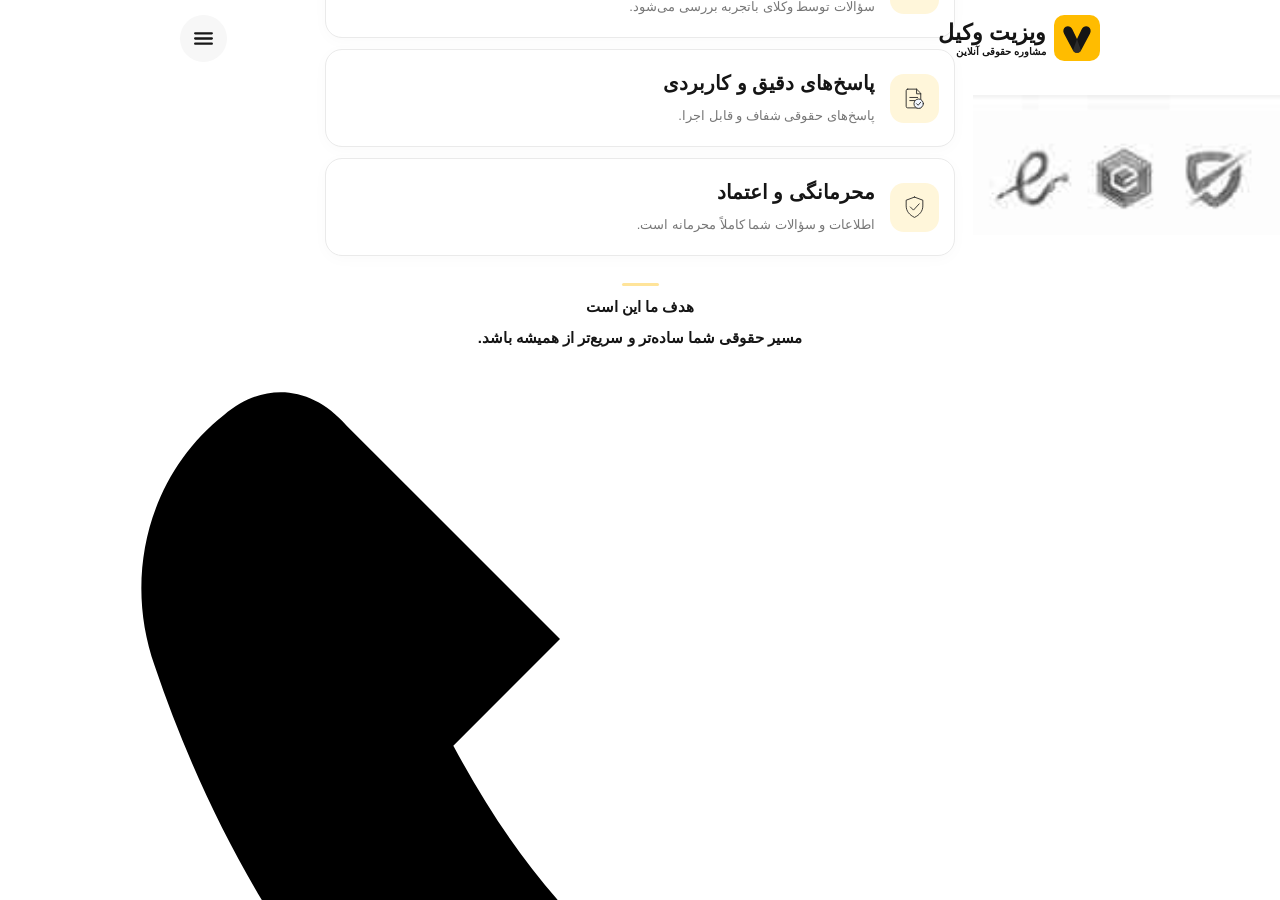
==== commit 346b1816: "Refine About Us with three illustrated feature icons and shared trust footer" ====
--- a/about-us.html
+++ b/about-us.html
@@ -1,44 +1,50 @@
 <!doctype html>
-<html lang="fa" dir="rtl">
-<head>
+<html lang="fa" dir="rtl"><head>
 <meta charset="utf-8"><meta name="viewport" content="width=device-width,initial-scale=1,viewport-fit=cover">
-<meta name="theme-color" content="#ffffff"><meta name="description" content="آشنایی با ویزیت وکیل؛ ما در کنار شما هستیم">
+<meta name="theme-color" content="#ffffff">
+<meta name="description" content="ما در کنار شما هستیم؛ پاسخ‌های حقوقی دقیق و مطمئن توسط تیم ویزیت وکیل">
 <title>درباره ما | ویزیت وکیل</title>
 <link rel="stylesheet" href="./yekan-bakh.css">
-<link rel="stylesheet" href="./about-us.css?v=original-text-4">
+<link rel="stylesheet" href="./about-us.css?v=refined-5">
 <link rel="stylesheet" href="./global-menu.css?v=3">
-</head>
-<body>
+</head><body>
 <div class="about-page">
 <header class="site-header">
-  <a class="brand" href="./home-v2.html" aria-label="بازگشت به صفحه اصلی">
-    <img class="brand-logo" src="./assets/visitvakil-logo-yellow.svg" alt="" width="46" height="46">
-    <span class="brand-copy"><strong>ویزیت وکیل</strong><small>مشاوره حقوقی آنلاین</small></span>
-  </a>
+ <a class="brand" href="./home-v2.html" aria-label="صفحه اصلی ویزیت وکیل">
+  <img class="brand-logo" src="./assets/visitvakil-logo-yellow.svg" width="46" height="46" alt="">
+  <span class="brand-copy"><strong>ویزیت وکیل</strong><small>مشاوره حقوقی آنلاین</small></span>
+ </a>
 </header>
 <main class="content">
- <section class="intro" aria-labelledby="about-title">
-   <span class="eyebrow"><span class="dot" aria-hidden="true"></span> درباره ویزیت وکیل</span>
-   <h1 id="about-title">ما در کنار شما هستیم</h1>
-   <p>پاسخ‌های حقوقی دقیق و مطمئن، توسط تیم ویزیت وکیل</p>
+ <section class="intro" aria-labelledby="about-heading">
+  <h1 id="about-heading">ما در کنار شما هستیم</h1>
+  <p>پاسخ‌های حقوقی دقیق و مطمئن، توسط تیم ویزیت وکیل</p>
  </section>
- <section class="features" aria-label="ویژگی‌های ویزیت وکیل">
-  <article class="feature">
-   <span class="feature-icon" aria-hidden="true"><svg viewBox="0 0 24 24"><circle cx="12" cy="7" r="3"/><path d="M5.5 19v-1.4a6.5 6.5 0 0 1 13 0V19M4.5 7.5a2.5 2.5 0 0 1 2-2.45M19.5 7.5a2.5 2.5 0 0 0-2-2.45M2 18v-1a5 5 0 0 1 2.2-4.1M22 18v-1a5 5 0 0 0-2.2-4.1"/></svg></span>
-   <div><h2>تیمی از وکلای منتخب</h2><p>سؤالات توسط وکلای باتجربه بررسی می‌شود.</p></div>
+ <section class="features" aria-label="مزیت‌های ویزیت وکیل">
+  <article class="feature feature-team">
+   <span class="feature-icon" aria-hidden="true"><svg viewBox="0 0 48 48" fill="none" stroke="currentColor" stroke-width="2.6" stroke-linecap="round" stroke-linejoin="round"><circle cx="24" cy="16" r="6"/><path d="M12 37v-3c0-7 5-11 12-11s12 4 12 11v3H12ZM11 15c-4 0-6 3-6 7m0 13v-4c0-4 2-6 5-7M37 15c4 0 6 3 6 7m0 13v-4c0-4-2-6-5-7"/></svg></span>
+   <span class="feature-copy"><h2>تیمی از وکلای منتخب</h2><p>سؤالات توسط وکلای باتجربه بررسی می‌شود.</p></span>
   </article>
-  <article class="feature">
-   <span class="feature-icon" aria-hidden="true"><svg viewBox="0 0 24 24"><path d="M7 3.5h7l4 4V20H7a2 2 0 0 1-2-2V5.5a2 2 0 0 1 2-2Z"/><path d="M14 3.5v4h4M9 12h5M9 15.5h4M14 18l2 2 4-4"/></svg></span>
-   <div><h2>پاسخ‌های دقیق و کاربردی</h2><p>پاسخ‌های حقوقی شفاف و قابل اجرا.</p></div>
+  <article class="feature feature-answer">
+   <span class="feature-icon" aria-hidden="true"><svg viewBox="0 0 48 48" fill="none" stroke="currentColor" stroke-width="2.5" stroke-linecap="round" stroke-linejoin="round"><path d="M11 6h17l8 8v28H11a3 3 0 0 1-3-3V9a3 3 0 0 1 3-3Z"/><path d="M28 6v9h8M15 22h15M15 28h10"/><circle cx="32" cy="34" r="9" fill="#f2f7ff"/><path d="m28 34 3 3 5-6"/></svg></span>
+   <span class="feature-copy"><h2>پاسخ‌های دقیق و کاربردی</h2><p>پاسخ‌های حقوقی شفاف و قابل اجرا.</p></span>
   </article>
-  <article class="feature">
-   <span class="feature-icon" aria-hidden="true"><svg viewBox="0 0 24 24"><path d="M12 2.5 20 6v5.2c0 5.1-3.3 8.6-8 10.3-4.7-1.7-8-5.2-8-10.3V6l8-3.5Z"/><path d="m8.7 12.1 2.3 2.3 4.6-4.8"/></svg></span>
-   <div><h2>محرمانگی و اعتماد</h2><p>اطلاعات و سؤالات شما کاملاً محرمانه است.</p></div>
+  <article class="feature feature-trust">
+   <span class="feature-icon" aria-hidden="true"><svg viewBox="0 0 48 48" fill="none" stroke="currentColor" stroke-width="2.5" stroke-linecap="round" stroke-linejoin="round"><path d="M24 4 40 10v11c0 10-6.5 17.5-16 22C14.5 38.5 8 31 8 21V10L24 4Z"/><path d="m16 23 6 6 11-12"/></svg></span>
+   <span class="feature-copy"><h2>محرمانگی و اعتماد</h2><p>اطلاعات و سؤالات شما کاملاً محرمانه است.</p></span>
   </article>
  </section>
  <section class="mission" aria-label="هدف ما"><span class="mission-rule" aria-hidden="true"></span><h2>هدف ما این است</h2><p>مسیر حقوقی شما ساده‌تر و سریع‌تر از همیشه باشد.</p></section>
 </main>
-<footer class="footer"><a href="tel:02191002585" dir="ltr" class="phone" aria-label="تماس با ویزیت وکیل 021-91002585"><svg viewBox="0 0 24 24" aria-hidden="true"><path d="M22 16.9v3a2 2 0 0 1-2.2 2 19.8 19.8 0 0 1-8.6-3.1 19.5 19.5 0 0 1-6-6 19.8 19.8 0 0 1-3.1-8.7A2 2 0 0 1 4.1 2h3a2 2 0 0 1 2 1.7l.5 3a2 2 0 0 1-.6 2.1l-1.3 1.3a16 16 0 0 0 6 6l1.3-1.3a2 2 0 0 1 2.1-.6l3 .5a2 2 0 0 1 1.9 2.2Z"/></svg><span>021-91002585</span></a></footer>
+<footer class="approved-footer" aria-label="اطلاعات تماس و نمادهای اعتماد">
+ <div class="approved-badges" aria-label="محل نمایش نمادهای اعتماد">
+  <img src="./assets/approved-marks.jpg" width="307" height="140" alt="تصویر نمایشی محل نمادهای اعتماد؛ نمادهای رسمی فقط پس از تأیید نمایش داده می‌شوند">
+ </div>
+ <a class="approved-phone" href="tel:02191002585" dir="ltr" aria-label="تماس با ۰۲۱ ۹۱۰۰۲۵۸۵">
+  <svg viewBox="0 0 24 24" aria-hidden="true"><path d="m6.5 3.5 4 4-2 2c1.5 2.8 3.2 4.5 6 6l2-2 4 4c.7.7.7 1.6.1 2.3-1.1 1.4-3 1.9-4.6 1.3C9.5 18.9 5.1 14.5 2.9 8 2.3 6.3 2.8 4.4 4.2 3.3c.7-.6 1.6-.6 2.3.2Z"/></svg>
+  <span>021-91002585</span>
+ </a>
+</footer>
 </div>
 <script src="./global-menu.js?v=3" defer></script>
 </body></html>
--- a/about-us.css
+++ b/about-us.css
@@ -1,4 +1,3 @@
-:root{--ink:#151515;--mute:#747474;--line:#ededed;--yellow:#ffcf35}*{box-sizing:border-box}html,body{margin:0;background:#fff;color:var(--ink)}body{font-family:"Yekan Bakh",Tahoma,Arial,sans-serif;-webkit-font-smoothing:antialiased}a{color:inherit;text-decoration:none}.about-page{min-height:100dvh;height:100dvh;display:flex;flex-direction:column;overflow:hidden}.site-header{height:73px;flex:0 0 73px;width:min(calc(100% - 34px),920px);margin:auto;display:flex;align-items:center;justify-content:space-between}.brand{display:flex;gap:9px;align-items:center}.brand-logo{height:46px;width:46px}.brand-copy strong{display:block;font-size:22px;line-height:1.3;font-weight:900}.brand-copy small{display:block;font-size:10px;font-weight:650}.content{width:min(calc(100% - 38px),640px);margin:auto;flex:1;min-height:0;display:flex;flex-direction:column;justify-content:center;gap:clamp(12px,2.7vh,27px);padding:7px 0}.eyebrow{display:flex;align-items:center;gap:8px;font-size:11px;color:#777;font-weight:750}.dot{width:7px;height:7px;border-radius:50%;background:var(--yellow)}.intro h1{font-size:clamp(26px,7vw,38px);font-weight:950;line-height:1.55;letter-spacing:-.5px;margin:7px 0 7px}.intro h1 em{font-style:normal;box-shadow:inset 0 -7px #ffe9a6}.intro p{font-size:clamp(11px,3.1vw,14px);line-height:1.95;color:var(--mute);margin:0}.features{display:grid;gap:clamp(9px,1.5vh,14px)}.feature{display:flex;align-items:center;gap:14px;border:1px solid var(--line);border-radius:16px;padding:clamp(13px,2vh,19px);min-height:90px;background:#fff}.feature-mark{width:42px;height:42px;flex:0 0 42px;display:grid;place-items:center;background:#fff5d7;border-radius:12px;color:#7d6411;font-weight:900;font-size:14px}.feature h2{font-size:clamp(15px,4vw,19px);line-height:1.5;margin:0 0 5px;font-weight:900}.feature p{font-size:clamp(11px,2.9vw,13px);color:var(--mute);line-height:1.75;margin:0}.bottom-note{text-align:center}.bottom-note p{font-size:12px;line-height:1.7;margin:0 0 12px;color:#636363}.bottom-note strong{color:#181818;font-weight:900}.cta{display:flex;align-items:center;justify-content:center;gap:18px;min-height:47px;border-radius:11px;background:#ffdc69;font-weight:900;font-size:15px}.footer{height:42px;flex:0 0 42px;border-top:1px solid #f1f1f1;display:flex;align-items:center;justify-content:space-between;gap:10px;padding:0 19px;font-size:10px;color:#999}.footer a{color:#171717;font-weight:850}a:focus-visible{outline:3px solid #e0b523;outline-offset:3px}
-@media(max-height:690px){.site-header{height:60px;flex-basis:60px}.brand-logo{width:40px;height:40px}.brand-copy strong{font-size:19px}.content{gap:9px}.intro h1{font-size:26px;margin:3px 0}.intro p{font-size:11px;line-height:1.7}.feature{min-height:76px;padding:10px}.feature-mark{width:35px;height:35px;flex-basis:35px}.feature h2{font-size:14px}.feature p{font-size:11px}.bottom-note p{margin-bottom:7px}.cta{min-height:40px}.footer{height:33px;flex-basis:33px}}
-@media(max-height:520px){.about-page{height:auto;min-height:100dvh;overflow:visible}.content{justify-content:flex-start;padding-top:15px;padding-bottom:15px}.footer{margin-top:auto}}
-@media(min-width:800px){.intro{text-align:center}.eyebrow{justify-content:center}.feature{min-height:100px}.content{max-width:610px}}
+:root{--ink:#151515;--muted:#777;--yellow:#ffce32;--line:#eaeaea}*{box-sizing:border-box}html,body{margin:0;background:white;color:var(--ink)}body{font-family:"Yekan Bakh",Tahoma,Arial,sans-serif;-webkit-font-smoothing:antialiased}a{text-decoration:none;color:inherit}.about-page{min-height:100dvh;height:100dvh;display:flex;flex-direction:column;overflow:hidden}.site-header{width:min(calc(100% - 34px),920px);height:76px;flex:0 0 76px;margin:auto;display:flex;align-items:center;justify-content:space-between}.brand{display:flex;align-items:center;gap:8px}.brand-logo{width:46px;height:46px}.brand-copy strong{font-size:22px;font-weight:900;line-height:1.25;display:block}.brand-copy small{display:block;font-size:10px;font-weight:700}.content{width:min(calc(100% - 38px),630px);flex:1;min-height:0;display:flex;flex-direction:column;justify-content:center;gap:clamp(15px,3vh,32px);margin:auto;padding:7px 0 12px}.intro{text-align:center}.eyebrow{color:#8a8a8a;font-size:11px;font-weight:800;display:flex;align-items:center;justify-content:center;gap:7px}.dot{width:7px;height:7px;border-radius:50%;background:var(--yellow)}.intro h1{font-weight:950;font-size:clamp(26px,6.7vw,37px);margin:8px 0 10px;line-height:1.45;letter-spacing:-.5px}.intro p{font-size:clamp(12px,3.3vw,15px);color:var(--muted);margin:0;line-height:1.8}.features{display:grid;gap:11px}.feature{min-height:98px;display:flex;align-items:center;gap:15px;padding:15px;border:1px solid var(--line);background:#fff;border-radius:17px;box-shadow:0 3px 16px #00000006}.feature-icon{width:49px;height:49px;flex:0 0 49px;border-radius:14px;background:#fff6da;display:grid;place-items:center;color:#222}.feature-icon svg{width:25px;height:25px;stroke:currentColor;stroke-width:1.7;stroke-linecap:round;stroke-linejoin:round;fill:none}.feature h2{margin:0 0 7px;font-size:clamp(16px,4.1vw,20px);line-height:1.5;font-weight:900}.feature p{font-size:clamp(11px,3vw,13px);line-height:1.75;color:var(--muted);margin:0}.mission{text-align:center}.mission-rule{width:37px;height:3px;background:#ffe49a;border-radius:8px;display:block;margin:0 auto 12px}.mission h2{font-size:15px;font-weight:900;margin:0 0 8px}.mission p{font-size:clamp(12px,3.4vw,15px);margin:0;line-height:1.8;font-weight:700}.footer{height:45px;flex:0 0 45px;display:grid;place-items:center;border-top:1px solid #f3f3f3}.phone{display:flex;align-items:center;gap:9px;font:700 14px Arial,sans-serif;color:#858585}.phone svg{width:17px;height:17px;stroke:currentColor;stroke-width:1.7;fill:none;stroke-linecap:round;stroke-linejoin:round}a:focus-visible{outline:3px solid #d6a600;outline-offset:3px}
+@media(max-height:730px){.site-header{height:62px;flex-basis:62px}.brand-logo{width:40px;height:40px}.brand-copy strong{font-size:20px}.content{gap:12px;padding:3px 0}.intro h1{font-size:26px;margin:4px 0 6px}.intro p{font-size:12px}.features{gap:8px}.feature{min-height:78px;padding:10px 12px}.feature-icon{width:39px;height:39px;flex-basis:39px}.feature-icon svg{width:22px;height:22px}.feature h2{font-size:15px;margin-bottom:3px}.feature p{font-size:11px}.mission-rule{margin-bottom:7px}.mission h2{margin-bottom:5px}.footer{height:36px;flex-basis:36px}}
+@media(max-height:520px){.about-page{height:auto;min-height:100dvh;overflow:visible}.content{justify-content:flex-start;padding-top:18px;padding-bottom:18px}.footer{margin-top:auto}}
